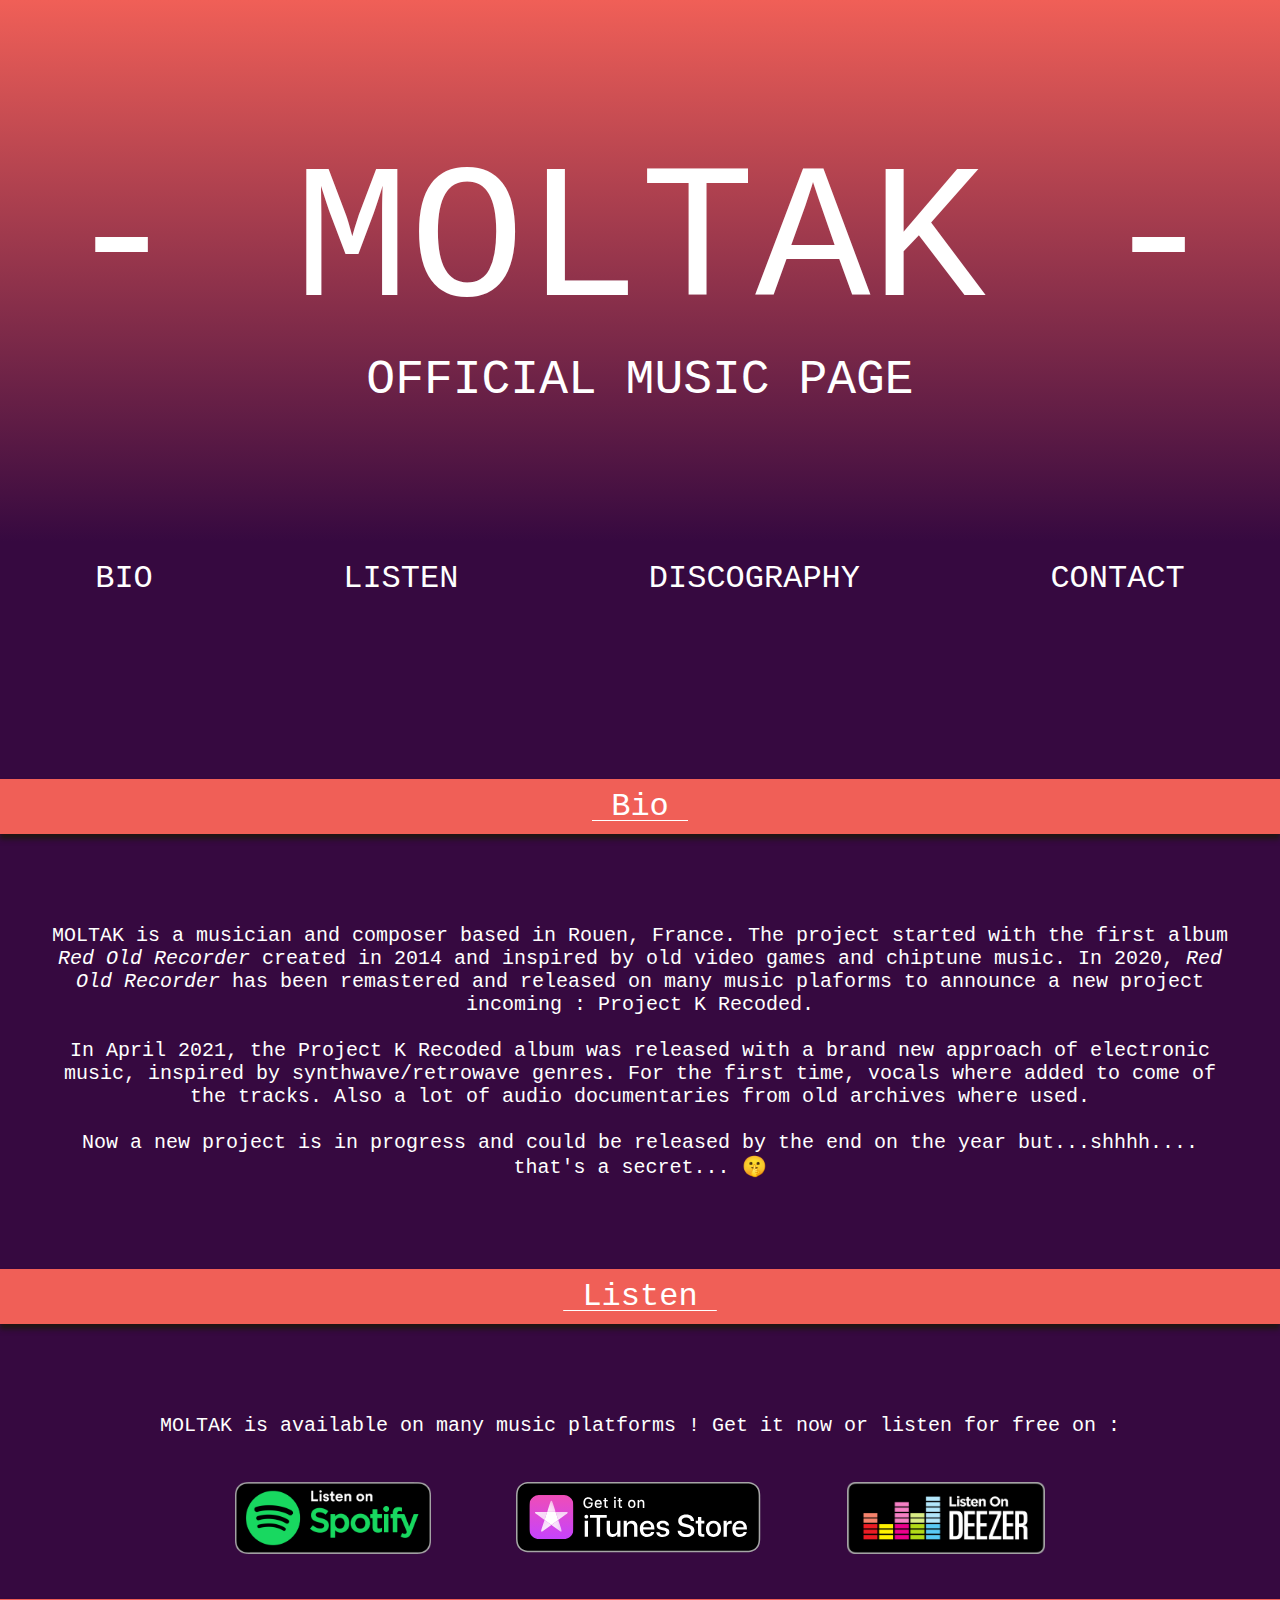
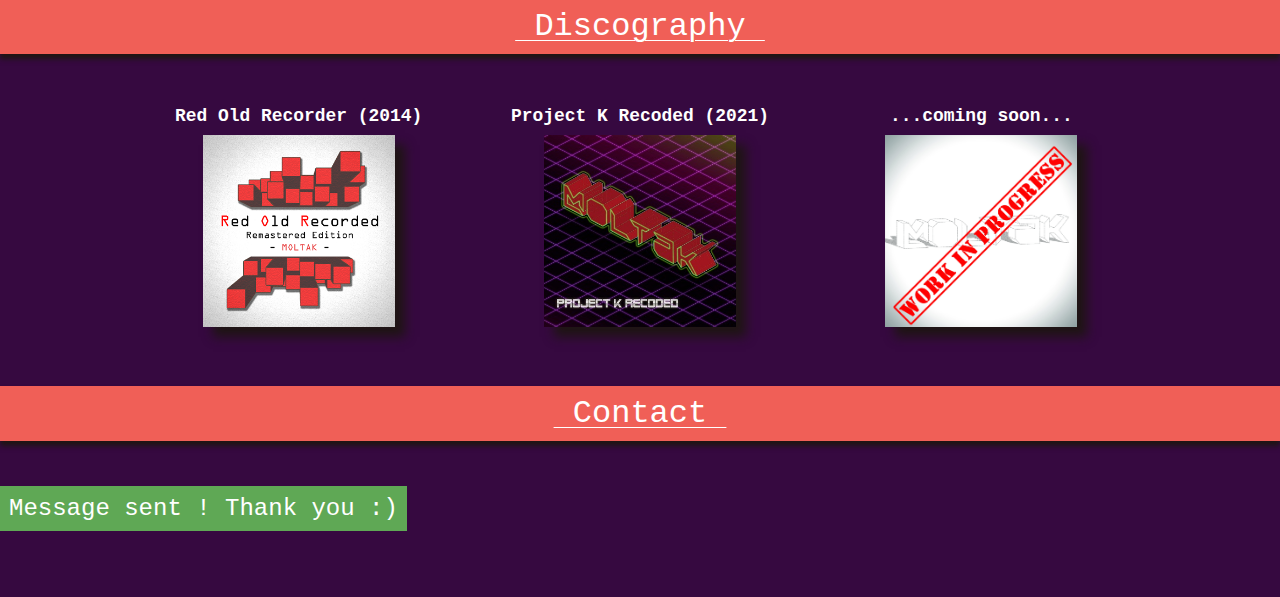
==== thankyou.html @ c8d26f5d "Changed script plugin with netlify" ====
<!DOCTYPE html>
<html lang="en">
<head>
    <meta charset="UTF-8">
    <meta http-equiv="X-UA-Compatible" content="IE=edge">
    <meta name="viewport" content="width=device-width, initial-scale=1.0">
    <link rel="icon" href="favicon.png">
    <link type="text/css" rel="stylesheet" href="style.css">
    <title>MOLTAK - Music Page</title>
</head>
<body>
    <div class="subtitle">- MOLTAK -
        <div style="font-size: 25%;">OFFICIAL MUSIC PAGE</div>
    </div>
    <nav>
        <div class="navbutton"><a href="#bio">BIO</a></div>
        <div class="navbutton"><a href="#listen">LISTEN</a></div>
        <div class="navbutton"><a href="#disco">DISCOGRAPHY</a></div>
        <div class="navbutton"><a href="#contact">CONTACT</a></div>
    </nav>
    <scroll-page id="bio">
    <div class="category">&nbspBio&nbsp</div></scroll-page>
        <div class="content"><p>MOLTAK is a musician and composer based in Rouen, France. The project started with the first album <i>Red Old Recorder</i> created in 2014 and inspired by old video games and chiptune music. In 2020, <i>Red Old Recorder</i> has been remastered and released on many music plaforms to announce a new project incoming : Project K Recoded.</p><br><p>In April 2021, the Project K Recoded album was released with a brand new approach of electronic music, inspired by synthwave/retrowave genres. For the first time, vocals where added to come of the tracks. Also a lot of audio documentaries from old archives where used.</p><br><p>Now a new project is in progress and could be released by the end on the year but...shhhh.... that's a secret... &#129323;</p></div>
    <scroll-page id="listen">
    <div class="category">&nbspListen&nbsp</div></scroll-page>
    <div class=" content">MOLTAK is available on many music platforms ! Get it now or listen for free on :</div>
    <div class="platforms">
        <a target="_blank" href="https://open.spotify.com/artist/1vSLGjF1KA7LQt9QX3Kvar?si=C8BvBsViRxStsr19PLiIZQ&dl_branch=1"><img src="Spotify_Logo_RGB_Green.png" alt="Spotify"></a>
        <a target="_blank" href="https://music.apple.com/us/artist/moltak/1537946488"><img src="US_UK_iTunes_Store_Get_Badge_RGB_012618.svg" alt="iTunes"></a>
        <a target="_blank" href="https://www.deezer.com/fr/artist/111712782"><img src="deezer_logo.png" alt="Deezer"></a>
    </div>
    <scroll-page id="disco"></scroll-page>
    <div class="category">&nbspDiscography&nbsp</div></scroll-page>
    <div class="albumlist">
        <div class="albumcover">Red Old Recorder (2014)</div>
        <div class="albumcover">Project K Recoded (2021)</div>
        <div class="albumcover">...coming soon...</div>
        <div class="albumcover"><img src="albumcover.ror.png"></div>
        <div class="albumcover"><img src="albumcover_pkr.jpg"></div>
        <div class="albumcover"><img src="wip.jpg"></div>
    </div>
    <scroll-page id="contact"></scroll-page>
    <div class="category">&nbspContact&nbsp</div></scroll-page>
    
 <!--Message envoyé -->
    <div class="thankyou">Message sent ! Thank you :&#41;</div>
</body>
</div>
</html>
---- style.css ----
* {
  margin: 0px;
  padding: 0px;}

/*Mise en forme globale de balises*/

html {
		scroll-behavior: smooth;
}

body {
  display: grid;
  background-color: #360940;
  background-size: 100%;
}
a{
  text-decoration:none;
  color: inherit ;
}

/*Titre de la page*/

.subtitle{
justify-self: center;
text-align: center;
font-size: 15vw;
font-family: OCR A Std, monospace;
color: white;
height: fit-content;
width: 100%;
padding-top: 15vh;
padding-bottom: 15vh;
background-image: linear-gradient(to bottom, #f05f57 0%, #360940 100%);
}

/*Barre de navigation*/

nav{
display: flex;
flex-direction: row;
justify-content: space-around;
font-size: 200%;
font-family: OCR A Std, monospace;
font-weight: 100;
color: white;
margin-top: 2vh;
margin-bottom: 15vh;
}
.navbutton{
  border-bottom: 2px solid rgba(255, 255, 255, 0);
}
.navbutton:hover{
  border-bottom: 2px solid rgba(255, 255, 255, 1);
  transition: border 500ms ease;
  -webkit-transition: border 500ms ease;
  -moz-transition: border 500ms ease;
  -ms-transition: border 500ms ease;
  -o-transition: border 500ms ease;
}

/*Plan de la page*/

.category{
justify-self: center;
text-align: center;
font-size: 200%;
font-family: OCR A Std, monospace;
font-weight: 100;
color: white;
height: fit-content;
margin : 5vh 0 5vh 0;
padding : 1vh 0 1vh 0;
width: 100%;
text-decoration: white;
text-decoration-line: underline;
text-underline-offset: 5px;
text-decoration-thickness: 1px;
background-color:#f05f57 ;
box-shadow:  0 5px 5px #1f1514;
}

.content{
justify-self: center;
text-align: center;
font-size: 125%;
font-family: OCR A Std, monospace;
color: white;
height: fit-content;
padding : 5vh 4vw 5vh 4vw;
background-color:#360940 ;
}

/*Spécifiques aux catégories*/

.platforms{
  display: flex;
  justify-content: space-around;
  align-items: center;
  margin : 0 15vw 0 15vw;
}

.platforms img {
  display: flex;
  justify-content: space-around;
  height: 8vh;
}


.albumlist {
display: grid;
grid-template-columns:  1fr 1fr 1fr;
justify-content: space-around;
padding: 0 10vw 0 10vw;
text-align: center;
font-size: 1.4vw;
font-weight: bold;
font-family: OCR A Std, monospace;
color: white;
line-height: 200%;
}
.albumlist img {
  width: 15vw;
  box-shadow:  10px 10px 10px #1f1514;
}

/*Contact form*/

.contact-us{
  display: flex;
  justify-content: center;
}

.contact-form{
display: grid;
width: 50vw;
}

input{
  height: 4vh;
  padding: 1vw ;
  margin: 2vh 0 1vh 0;
  font-size: 1.4vw;
  font-family: OCR A Std, monospace;
  color: black;
  border-radius: 5px;
  background-color: #e2d3e6;
  box-shadow:  5px 5px 5px #1f1514;
}

textarea{
  height: 12vh ;
  padding: 1vw ;
  margin: 2vh 0 2vh 0;
  font-size: 1.4vw;
  font-family: OCR A Std, monospace;
  color: black;
  border-radius: 5px;
  background-color: #e2d3e6;
  box-shadow:  5px 5px 5px #1f1514;
}

button {
  height: 100%;
  color: white;
  background-color: #f05f57;
  border-radius: 5px;
  border-style: none;
  margin: 2vh 0 4vh 0;
  font-size: 150%;
  box-shadow:  5px 5px 5px #1f1514;
}

.thankyou{
text-align: center;
font-size: 150%;
font-family: OCR A Std, monospace;
color: white;
margin-bottom: 5vh;
width: fit-content;
background-color: #5fa855;
padding : 1vh;
transition: 1s ease-in;
}
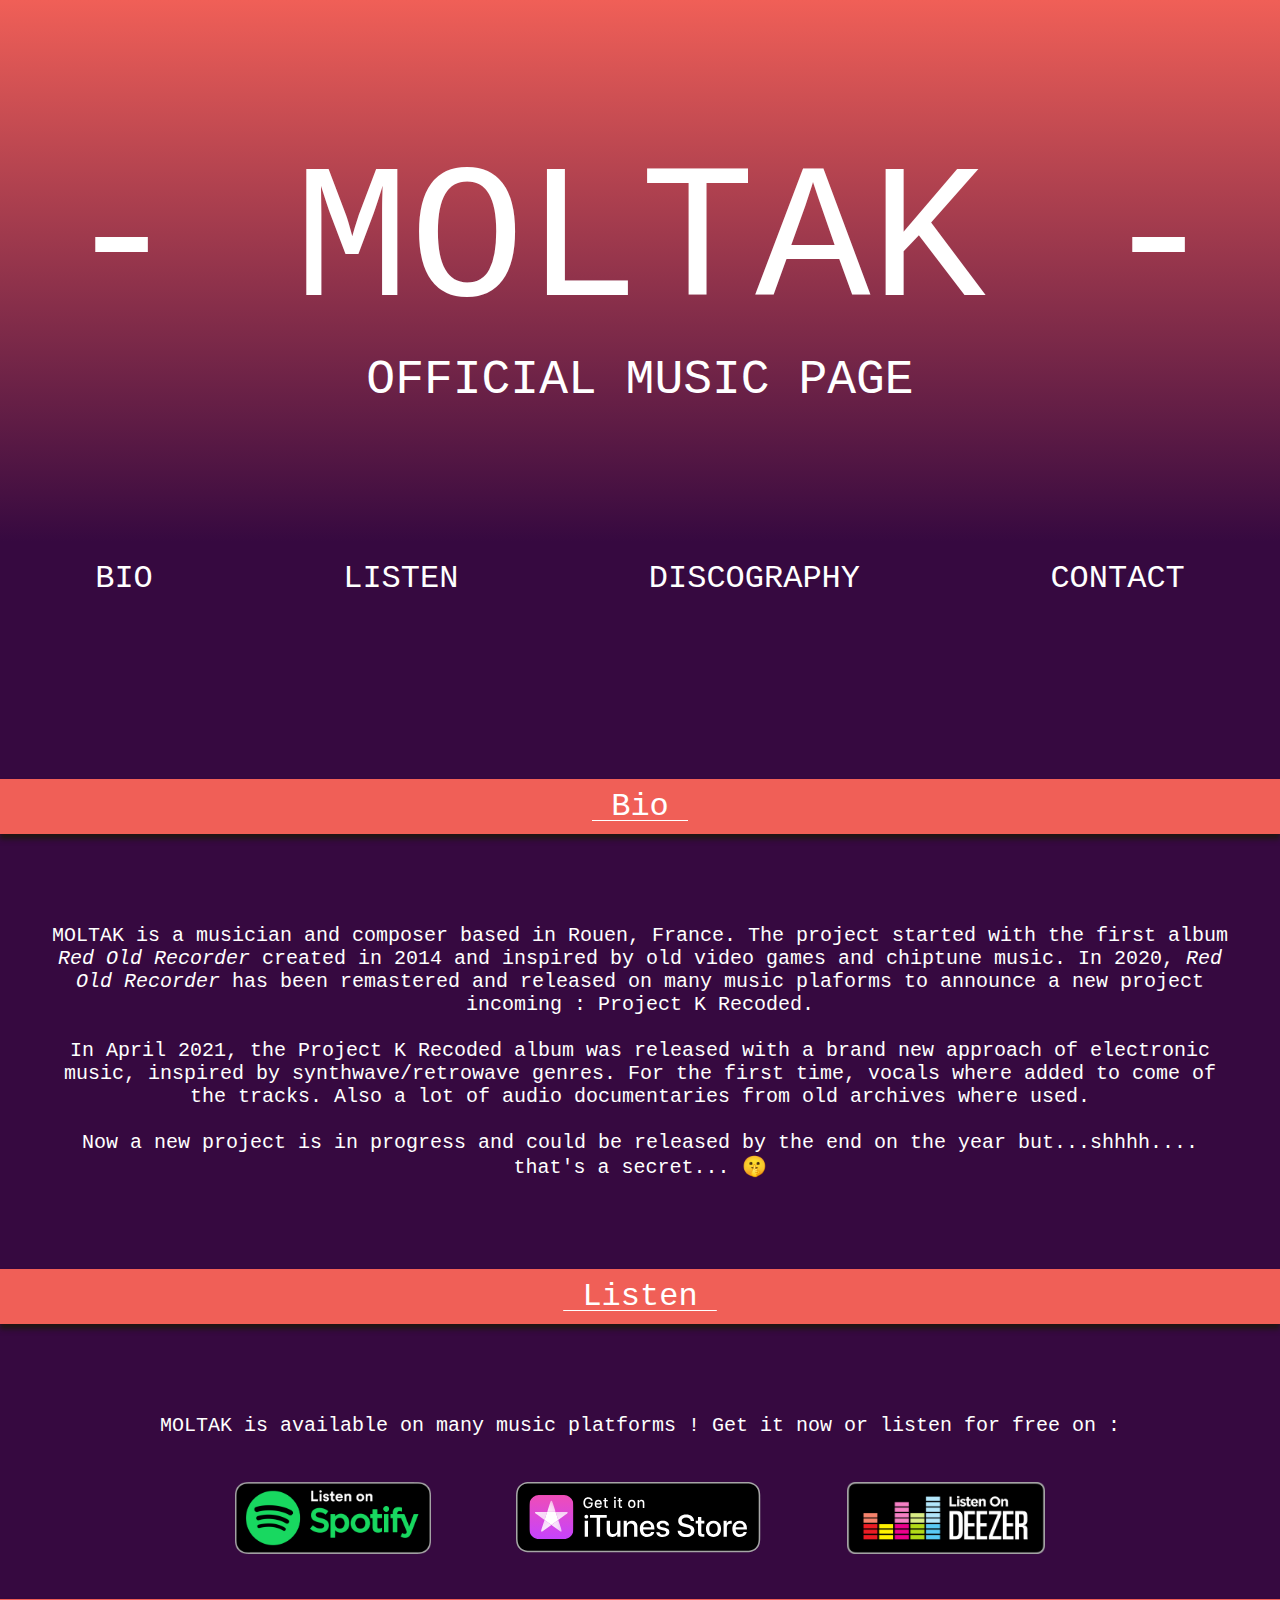
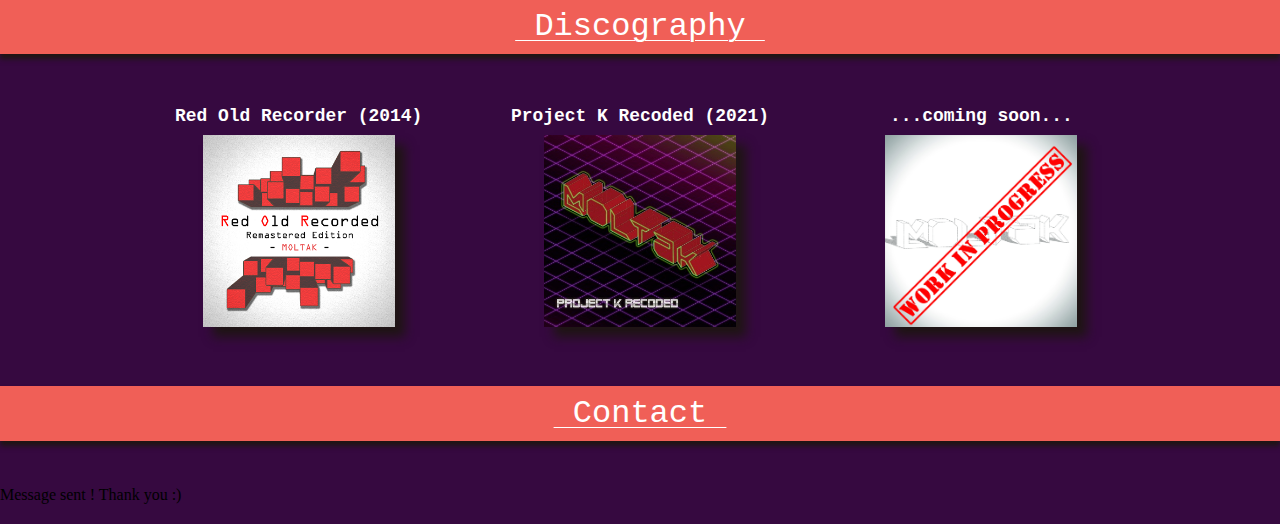
==== commit c68b322e: "Added mobile responsive view" ====
--- a/thankyou.html
+++ b/thankyou.html
@@ -41,7 +41,7 @@
     </div>
     <scroll-page id="contact"></scroll-page>
     <div class="category">&nbspContact&nbsp</div></scroll-page>
-    
+
  <!--Message envoyé -->
     <div class="thankyou">Message sent ! Thank you :&#41;</div>
 </body>
--- a/style.css
+++ b/style.css
@@ -17,6 +17,7 @@
   text-decoration:none;
   color: inherit ;
 }
+
 
 /*Titre de la page*/
 
@@ -132,7 +133,9 @@
 
 .contact-form{
 display: grid;
-width: 50vw;
+width: 80vw;
+max-width: 700px;
+margin-bottom: 10vh;
 }
 
 input{
@@ -157,6 +160,7 @@
   border-radius: 5px;
   background-color: #e2d3e6;
   box-shadow:  5px 5px 5px #1f1514;
+  resize: vertical;
 }
 
 button {
@@ -168,16 +172,6 @@
   margin: 2vh 0 4vh 0;
   font-size: 150%;
   box-shadow:  5px 5px 5px #1f1514;
+  cursor: pointer;
 }
 
-.thankyou{
-text-align: center;
-font-size: 150%;
-font-family: OCR A Std, monospace;
-color: white;
-margin-bottom: 5vh;
-width: fit-content;
-background-color: #5fa855;
-padding : 1vh;
-transition: 1s ease-in;
-}